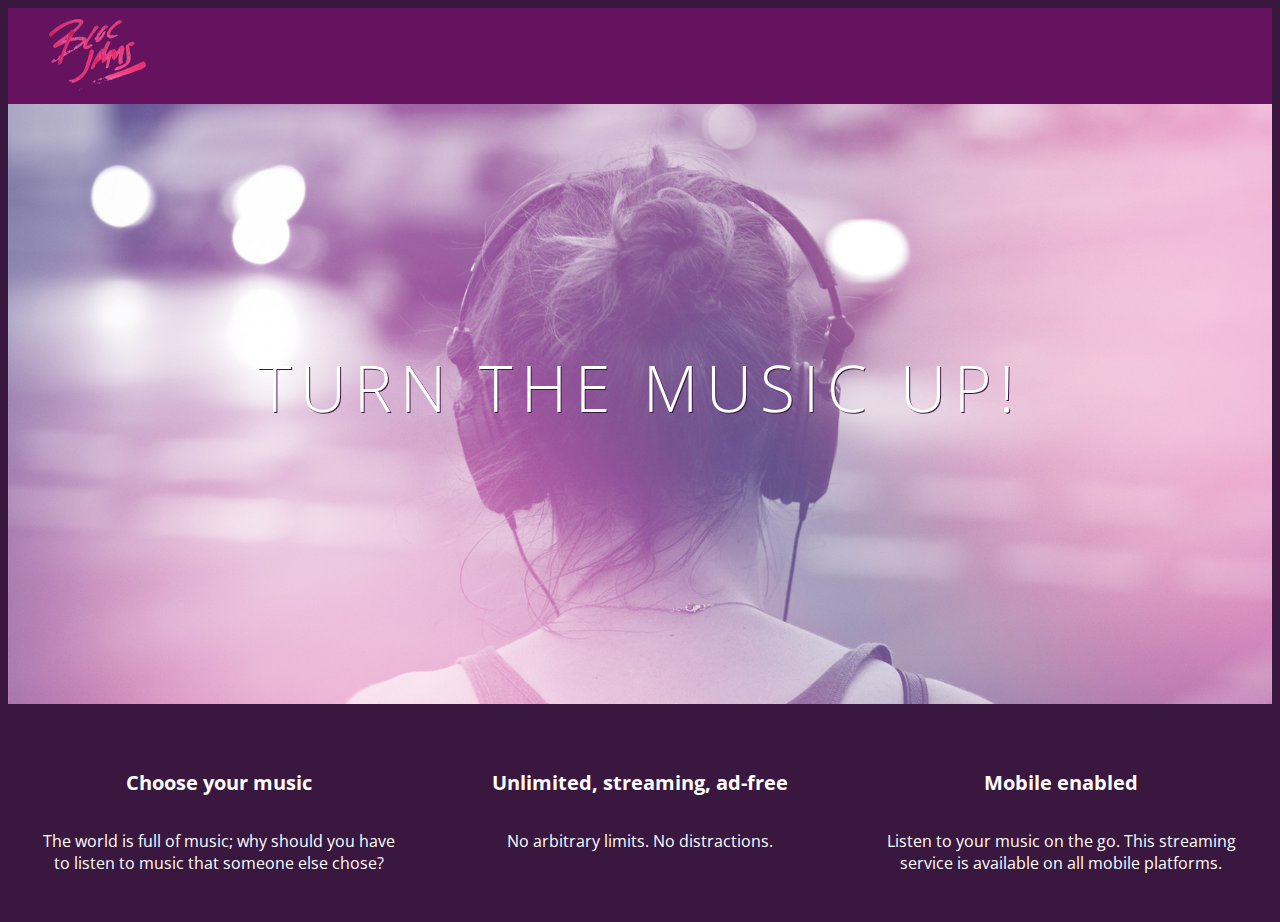
==== index.html @ bad325ba "BlocJams" ====
<!DOCTYPE html>
<html>
    <head>
        <title>Bloc Jams</title>
        <link rel="stylesheet" type="text/css" href="http://fonts.googleapis.com/css?family=Open+Sans:400,800,600,700,300">
         <link rel="stylesheet" type="text/css" href="http://code.ionicframework.com/ionicons/2.0.1/css/ionicons.min.css">
         <link rel="stylesheet" type="text/css" href="css/normalize.css">
         <link rel="stylesheet" type="text/css" href="css/styles.css">
     </head>
    <body>
    <body class="landing">
      <nav class="navbar"> <!-- nav bar -->
           <img src="assets/images/bloc_jams_logo.png" alt="bloc jams logo" class="logo">
       </nav>
        <section class="hero-content"> <!-- hero content -->
          <h1 class="hero-title">Turn the music up!</h1>
       </section>
       <section class="selling-points"> <!-- selling points -->
            <div class="point">
                <span class="ion-music-note"></span>
                <h5 class="point-title">Choose your music</h5>
                <p class="point-description">The world is full of music; why should you have to listen to music that someone else chose?</p>
            </div>
            <div class="point">
                <span class="ion-radio-waves"></span>
                <h5 class="point-title">Unlimited, streaming, ad-free</h5>
                <p class="point-description">No arbitrary limits. No distractions.</p>
            </div>
            <div class="point">
                 <span class="ion-iphone"></span>
                 <h5 class="point-title">Mobile enabled</h5>
                 <p class="point-description">Listen to your music on the go. This streaming service is available on all mobile platforms.</p>
             </div>
        </section>
    </body>
</html>
---- css/styles.css ----
html {
     height: 100%; /* makes sure our HTML takes up 100% of the browser window */
     font-size: 100%;
 }

 body {
     font-family: 'Open Sans'; /* sets our font to the "Open Sans" typeface */
     color: white;             /* sets the text color to white */
     min-height: 100%;         /* says the height of the body must be, at minimum, 100% of the window */
 }

 body.landing {
     background-color: rgb(58,23,63); /* sets the background color to an RGB value (see below) */
 }

 .navbar {
     padding: 0.5rem;
     background-color: rgb(101,18,95);
 }

 .navbar .logo {
     position: relative; /* positioning will be explained in a resource */
     left: 2rem;
 }

 .hero-content {
     position: relative; /* positioning will be explained in a resource */
     min-height: 600px;  /* hero content element must be _at least_ 600 pixels */
     background-image: url(../assets/images/bloc_jams_bg.jpg);
     background-repeat: no-repeat;
     background-position: center center;
     background-size: cover;
 }

 .hero-content .hero-title {
    position: absolute;             /* positioning will be explained in a resource */
    top: 40%;                       /* positioning will be explained in a resource */
    -webkit-transform: translateY(-50%);
    -moz-transform: translateY(-50%);
    -ms-transform: translateY(-50%);
    transform: translateY(-50%);
    width: 100%;                    /* makes sure the title inhabits the full width of its container */
    text-align: center;             /* aligns text in the horizontal center of the element */
    font-size: 4rem;                /* specifies the size of the font in root em units */
    font-weight: 300;               /* makes the font thinner or lighter weight */
    text-transform: uppercase;      /* transforms the text to be all uppercase lettering */
    letter-spacing: 0.5rem;         /* puts 0.5 root ems worth of space between each letter */
    text-shadow: 1px 1px 0px rgb(58,23,63); /* creates a shadow underneath the text for readability over the image */
}

.selling-points {
     position: relative;
     display: table;
     width: 100%;
     -webkit-box-sizing: border-box;
     -moz-box-sizing: border-box;
     box-sizing: border-box; /* we'll explain this in a resource */
 }

 .point {
     display: table-cell;
     position: relative;
     width: 33.3%;
     padding: 2rem;
     text-align: center;
 }

 .point .point-title {
     font-size: 1.25rem;
 }

 .ion-music-note,
 .ion-radio-waves,
 .ion-iphone {
     color: rgb(233,50,117);
     font-size: 5rem;
 }
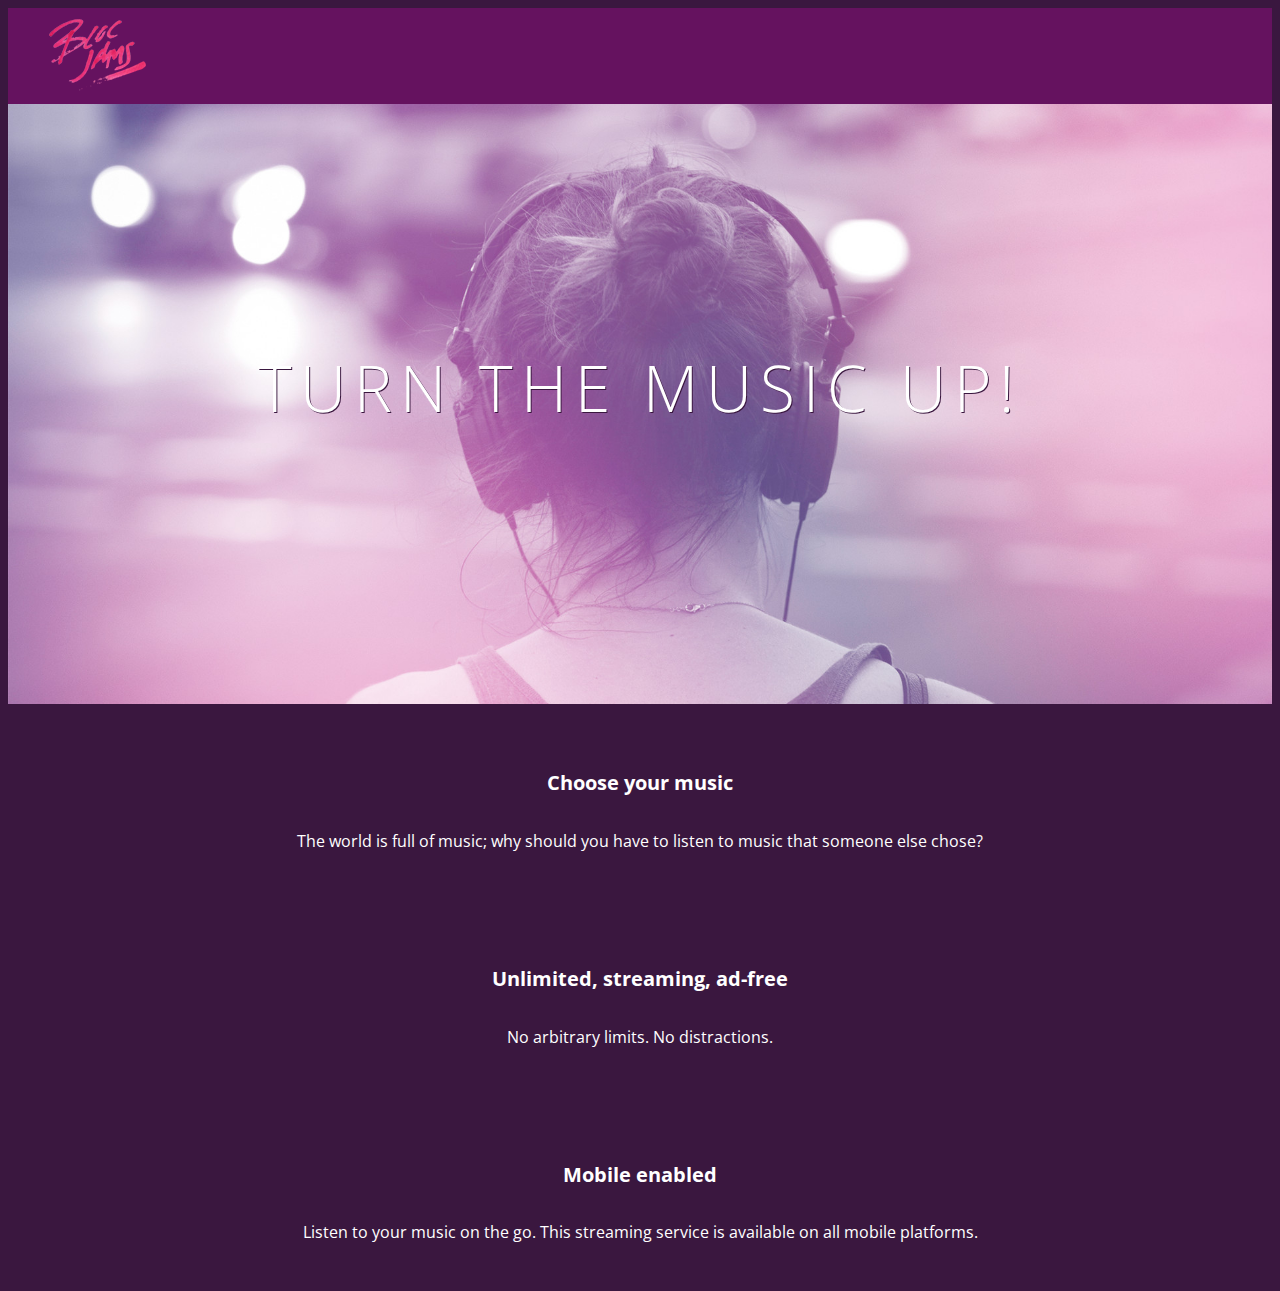
==== commit 1768552a: "Checkpoint 7 completed" ====
--- a/index.html
+++ b/index.html
@@ -2,10 +2,12 @@
 <html>
     <head>
         <title>Bloc Jams</title>
+        <meta name="viewport" content="width=device-width, initial-scale=1">
         <link rel="stylesheet" type="text/css" href="http://fonts.googleapis.com/css?family=Open+Sans:400,800,600,700,300">
          <link rel="stylesheet" type="text/css" href="http://code.ionicframework.com/ionicons/2.0.1/css/ionicons.min.css">
          <link rel="stylesheet" type="text/css" href="css/normalize.css">
          <link rel="stylesheet" type="text/css" href="css/styles.css">
+         <link rel="stylesheet" type="text/css" href="styles/landing.css">
      </head>
     <body>
     <body class="landing">
@@ -15,18 +17,18 @@
         <section class="hero-content"> <!-- hero content -->
           <h1 class="hero-title">Turn the music up!</h1>
        </section>
-       <section class="selling-points"> <!-- selling points -->
-            <div class="point">
+       <section class="selling-points container"> <!-- selling points -->
+            <div class="point column third">
                 <span class="ion-music-note"></span>
                 <h5 class="point-title">Choose your music</h5>
                 <p class="point-description">The world is full of music; why should you have to listen to music that someone else chose?</p>
             </div>
-            <div class="point">
+            <div class="point column third">
                 <span class="ion-radio-waves"></span>
                 <h5 class="point-title">Unlimited, streaming, ad-free</h5>
                 <p class="point-description">No arbitrary limits. No distractions.</p>
             </div>
-            <div class="point">
+            <div class="point column third">
                  <span class="ion-iphone"></span>
                  <h5 class="point-title">Mobile enabled</h5>
                  <p class="point-description">Listen to your music on the go. This streaming service is available on all mobile platforms.</p>
--- a/css/styles.css
+++ b/css/styles.css
@@ -1,77 +1,26 @@
-html {
-     height: 100%; /* makes sure our HTML takes up 100% of the browser window */
-     font-size: 100%;
- }
-
- body {
-     font-family: 'Open Sans'; /* sets our font to the "Open Sans" typeface */
-     color: white;             /* sets the text color to white */
-     min-height: 100%;         /* says the height of the body must be, at minimum, 100% of the window */
- }
-
- body.landing {
-     background-color: rgb(58,23,63); /* sets the background color to an RGB value (see below) */
- }
-
- .navbar {
-     padding: 0.5rem;
-     background-color: rgb(101,18,95);
- }
-
- .navbar .logo {
-     position: relative; /* positioning will be explained in a resource */
-     left: 2rem;
- }
-
- .hero-content {
-     position: relative; /* positioning will be explained in a resource */
-     min-height: 600px;  /* hero content element must be _at least_ 600 pixels */
-     background-image: url(../assets/images/bloc_jams_bg.jpg);
-     background-repeat: no-repeat;
-     background-position: center center;
-     background-size: cover;
- }
-
- .hero-content .hero-title {
-    position: absolute;             /* positioning will be explained in a resource */
-    top: 40%;                       /* positioning will be explained in a resource */
-    -webkit-transform: translateY(-50%);
-    -moz-transform: translateY(-50%);
-    -ms-transform: translateY(-50%);
-    transform: translateY(-50%);
-    width: 100%;                    /* makes sure the title inhabits the full width of its container */
-    text-align: center;             /* aligns text in the horizontal center of the element */
-    font-size: 4rem;                /* specifies the size of the font in root em units */
-    font-weight: 300;               /* makes the font thinner or lighter weight */
-    text-transform: uppercase;      /* transforms the text to be all uppercase lettering */
-    letter-spacing: 0.5rem;         /* puts 0.5 root ems worth of space between each letter */
-    text-shadow: 1px 1px 0px rgb(58,23,63); /* creates a shadow underneath the text for readability over the image */
+*, *:before, *:after {
+    -moz-box-sizing: border-box;
+    -webkit-box-sizing: border-box;
+    box-sizing: border-box;
 }
 
-.selling-points {
-     position: relative;
-     display: table;
-     width: 100%;
-     -webkit-box-sizing: border-box;
-     -moz-box-sizing: border-box;
-     box-sizing: border-box; /* we'll explain this in a resource */
- }
+html {
+    height: 100%;
+    font-size: 100%;
+}
 
- .point {
-     display: table-cell;
-     position: relative;
-     width: 33.3%;
-     padding: 2rem;
-     text-align: center;
- }
+body {
+    font-family: 'Open Sans';
+    color: white;
+    min-height: 100%;
+}
 
- .point .point-title {
-     font-size: 1.25rem;
- }
+.navbar {
+    padding: 0.5rem;
+    background-color: rgb(101,18,95);
+}
 
- .ion-music-note,
- .ion-radio-waves,
- .ion-iphone {
-     color: rgb(233,50,117);
-     font-size: 5rem;
- }
+.navbar > .logo {
+    position: relative;
+    left: 2rem;
+}
--- a/styles/landing.css
+++ b/styles/landing.css
@@ -0,0 +1,48 @@
+body.landing {
+    background-color: rgb(58,23,63);
+}
+
+.hero-content {
+    position: relative;
+    min-height: 600px;
+    background-image: url(../assets/images/bloc_jams_bg.jpg);
+    background-repeat: no-repeat;
+    background-position: center center;
+    background-size: cover;
+}
+
+.hero-content .hero-title {
+    position: absolute;
+    top: 40%;
+    -webkit-transform: translateY(-50%);
+    -moz-transform: translateY(-50%);
+    transform: translateY(-50%);
+    width: 100%;
+    text-align: center;
+    font-size: 4rem;
+    font-weight: 300;
+    text-transform: uppercase;
+    letter-spacing: 0.5rem;
+    text-shadow: 1px 1px 0px rgb(58,23,63);
+}
+
+.selling-points {
+    position: relative;
+}
+
+.point {
+    position: relative;
+    padding: 2rem;
+    text-align: center;
+}
+
+.point  .point-title {
+    font-size: 1.25rem;
+}
+
+.ion-music-note,
+.ion-radio-waves,
+.ion-iphone {
+    color: rgb(233,50,117);
+    font-size: 5rem;
+}
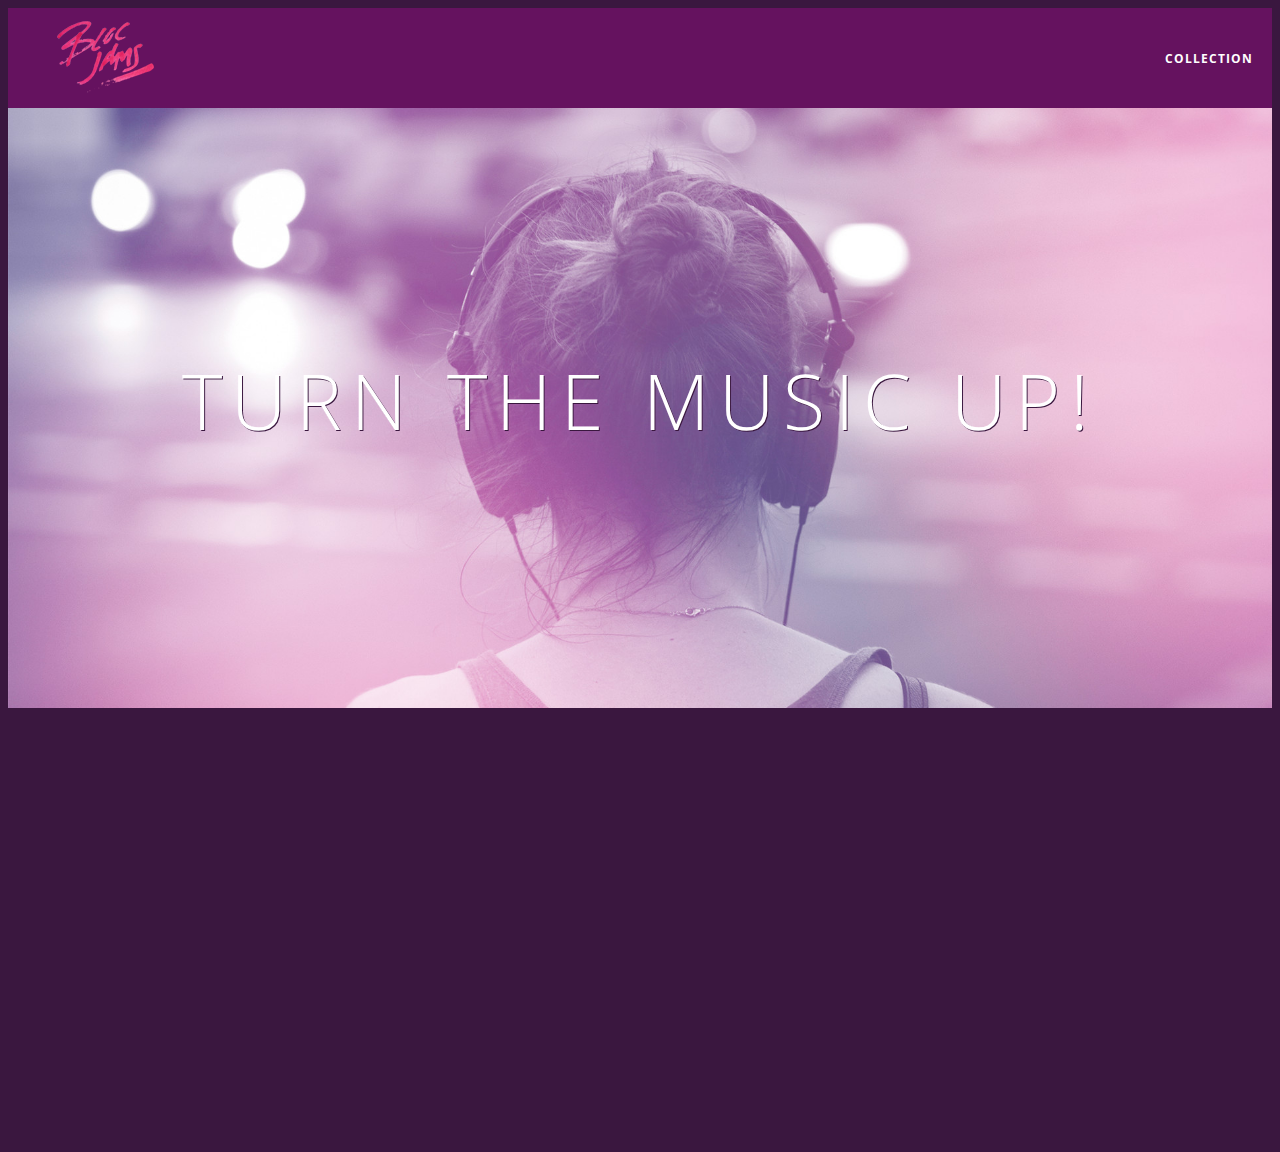
==== commit d8341bae: "checkpoint-22" ====
--- a/index.html
+++ b/index.html
@@ -12,12 +12,18 @@
     <body>
     <body class="landing">
       <nav class="navbar"> <!-- nav bar -->
-           <img src="assets/images/bloc_jams_logo.png" alt="bloc jams logo" class="logo">
+           <a href="index.html" class="logo">
+             <img src="assets/images/bloc_jams_logo.png" alt="bloc jams logo">
+         </a>
+         <div class="links-container">
+             <a href="collection.html" class="navbar-link">collection</a>
+         </div>
        </nav>
         <section class="hero-content"> <!-- hero content -->
           <h1 class="hero-title">Turn the music up!</h1>
        </section>
-       <section class="selling-points container"> <!-- selling points -->
+       <section class="clearfix"> <!-- selling points -->
+            <div class="point">
             <div class="point column third">
                 <span class="ion-music-note"></span>
                 <h5 class="point-title">Choose your music</h5>
@@ -34,5 +40,7 @@
                  <p class="point-description">Listen to your music on the go. This streaming service is available on all mobile platforms.</p>
              </div>
         </section>
+        <script src="scripts/utilities.js"></script>
+        <script src="scripts/landing.js"></script>
     </body>
 </html>
--- a/css/styles.css
+++ b/css/styles.css
@@ -2,6 +2,116 @@
     -moz-box-sizing: border-box;
     -webkit-box-sizing: border-box;
     box-sizing: border-box;
+}
+
+html {
+    height: 100%;
+    font-size: 100%;
+}
+
+body {
+    font-family: 'Open Sans';
+    color: white;
+    min-height: 100%;
+}
+
+.navbar {
+    position: relative;
+    padding: 0.5rem;
+    /* #1 */
+     background-color: rgba(101,18,95,0.5);
+     /* #2 */
+     z-index: 1;
+}
+
+.navbar .logo {
+    position: relative;
+    left: 2rem;
+    cursor: pointer;  /* produces the finger-pointer icon when you hover over the logo */
+ }
+
+ .navbar .links-container {
+     display: table;
+     position: absolute;
+     top: 0;
+     right: 0;
+     height: 100px;
+     color: white;
+     /* #3 */
+     text-decoration: none;
+ }
+
+ .links-container .navbar-link {
+     display: table-cell;
+     position: relative;
+     height: 100%;
+     padding-left: 1rem;
+     padding-right: 1rem;
+     /* #4 */
+     vertical-align: middle;
+     color: white;
+     font-size: 0.625rem;
+     letter-spacing: 0.05rem;
+     font-weight: 700;
+     text-transform: uppercase;
+     /* #3 */
+     text-decoration: none;
+     cursor: pointer;
+ }
+
+   /* #5 */
+ .links-container .navbar-link:hover {
+     color: rgb(233,50,117);
+}
+
+.links-container .navbar-link:active {
+  color: rgb(233,50,117);
+  background-color: white;
+}
+
+.container {
+     margin: 0 auto;
+     max-width: 64rem;
+ }
+
+ .container.narrow {
+     max-width: 56rem;
+ }
+
+/* Medium and small screens (640px) */
+ @media (min-width: 640px) {
+   html { font-size: 112% }
+
+   .column {
+         float: left;
+         padding-left: 1rem;
+         padding-right: 1rem;
+    }
+
+    .column.full { width: 100%; }
+    .column.two-thirds { width: 66.7%; }
+    .column.half { width: 50%; }
+    .column.third { width: 33.3%; }
+    .column.fourth { width: 25%; }
+    .column.flow-opposite { float: right; }
+ }
+
+ /* Large screens (1024px) */
+ @media (min-width: 1024px) {
+   html { font-size: 120% }
+   /* Style information will go here */
+ }
+ .clearfix::before,
+.clearfix::before,
+ .clearfix::after {
+    content: " ";
+    display: table;
+ }
+
+ .clearfix::after {
+    clear: both;
+ }
+=======
 }
 
 html {
--- a/styles/landing.css
+++ b/styles/landing.css
@@ -34,6 +34,16 @@
     position: relative;
     padding: 2rem;
     text-align: center;
+    opacity: 0;
+    -webkit-transform: scaleX(0.9) translateY(3rem);
+    -moz-transform: scaleX(0.9) translateY(3rem);
+    transform: scaleX(0.9) translateY(3rem);
+    -webkit-transition: all 0.25s ease-in-out;
+    -moz-transition: all 0.25s ease-in-out;
+    transition: all 0.25s ease-in-out;
+    -webkit-transition-delay: 0.2s;
+    -moz-transition-delay: 0.2s;
+    transition-delay: 0.2s;
 }
 
 .point  .point-title {
